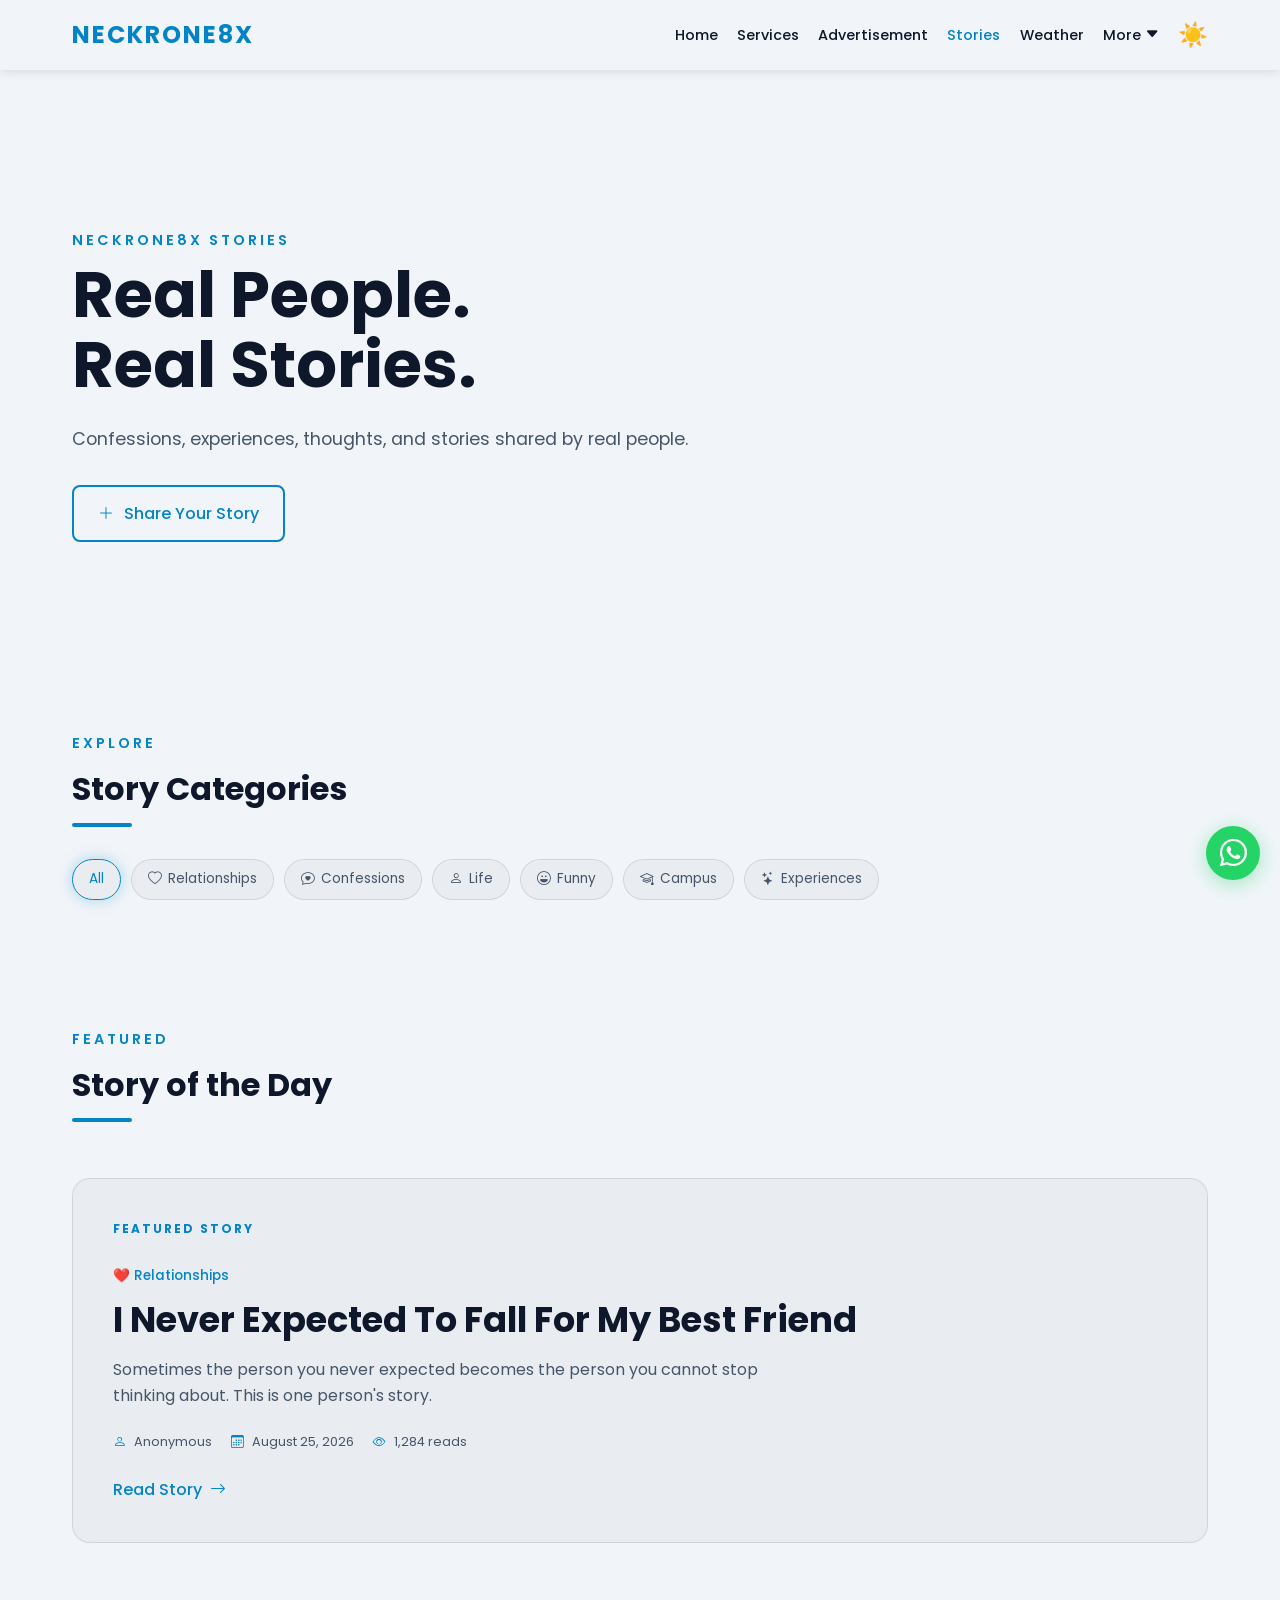
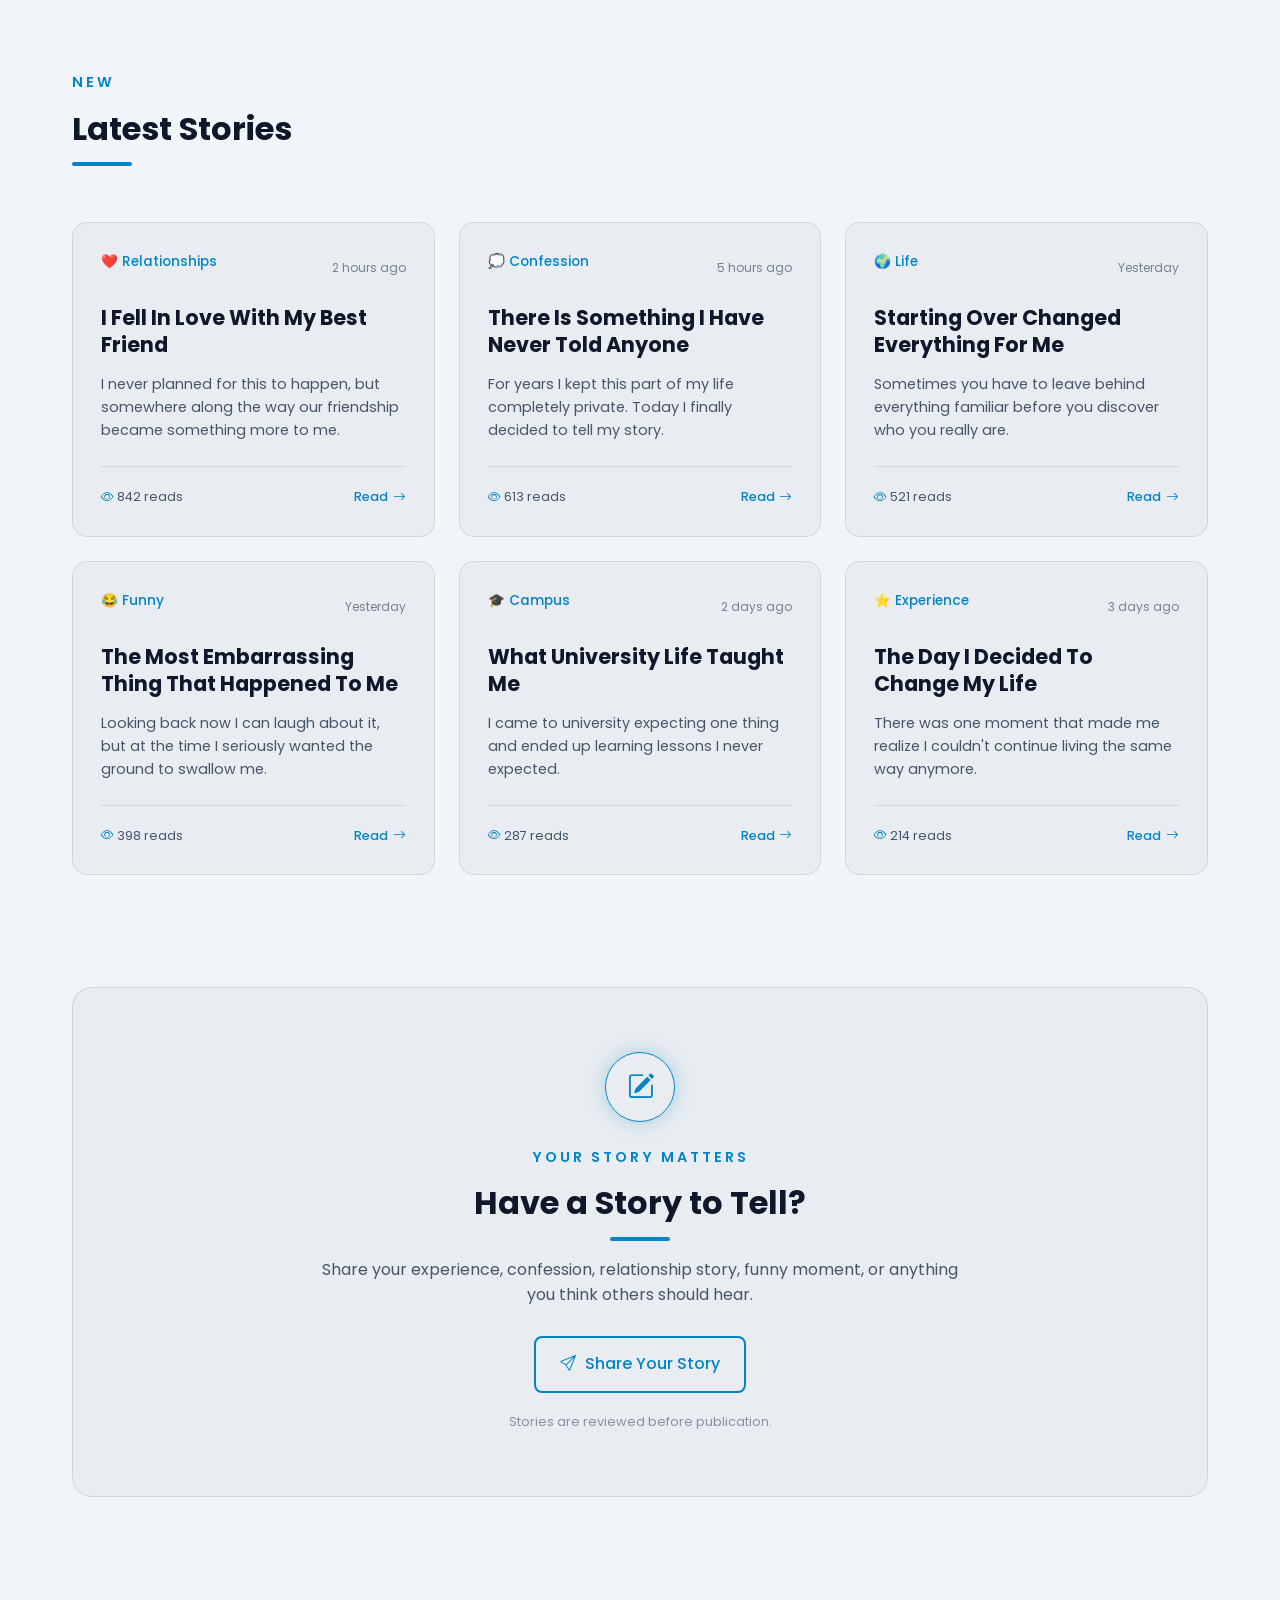
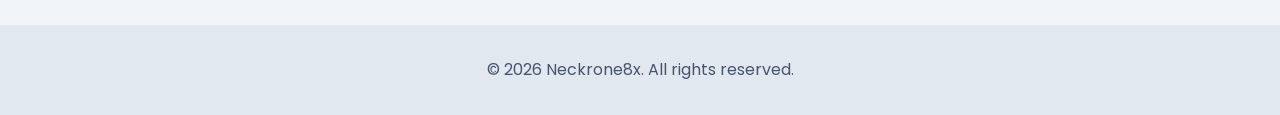
==== stories/index.html @ 858c69bb "Initial commit: portfolio with PWA, SEO, and stories" ====
<!DOCTYPE html>
<html lang="en">

<head>
    <meta charset="UTF-8">
    <meta name="viewport" content="width=device-width, initial-scale=1.0">

    <title>Stories | Neckrone8x</title>

    <meta name="description" content="Real people. Real stories. Confessions, experiences, and thoughts shared by real people.">
    <meta name="author" content="Neckrone8x">
    <meta name="theme-color" content="#0f172a">

    <link rel="canonical" href="https://neckrone8x.co.ke/stories/">

    <meta property="og:title" content="Stories | Neckrone8x">
    <meta property="og:description" content="Real people. Real stories.">
    <meta property="og:image" content="https://neckrone8x.co.ke/bradley.jpg">
    <meta property="og:url" content="https://neckrone8x.co.ke/stories/">
    <meta property="og:type" content="website">

    <meta name="twitter:card" content="summary_large_image">
    <meta name="twitter:title" content="Stories | Neckrone8x">
    <meta name="twitter:description" content="Real people. Real stories.">
    <meta name="twitter:image" content="https://neckrone8x.co.ke/bradley.jpg">

    <link rel="icon" type="image/png" href="/favicon.png">
    <link rel="manifest" href="/manifest.json">

    <link rel="stylesheet" href="https://cdn.jsdelivr.net/npm/bootstrap-icons@1.11.3/font/bootstrap-icons.min.css">

    <link rel="preconnect" href="https://fonts.googleapis.com">
    <link rel="preconnect" href="https://fonts.gstatic.com" crossorigin>
    <link href="https://fonts.googleapis.com/css2?family=Poppins:wght@300;400;500;600;700&display=swap" rel="stylesheet">

    <link rel="stylesheet" href="stories.css">
</head>

<body>
    <div class="scroll-progress" id="scrollProgress"></div>

    <a href="#main" class="skip-link">Skip to content</a>

    <div id="preloader">
        <div class="spinner"></div>
    </div>

    <header>
        <nav>
            <h2>NECKRONE8X</h2>

            <div class="nav-links" id="navLinks">
                <a href="/">Home</a>
                <a href="/#services">Services</a>
                <a href="/advertisement/">Advertisement</a>
                <a href="/stories/" class="active">Stories</a>
                <a href="https://weather.neckrone8x.co.ke/" target="_blank" rel="noopener noreferrer">Weather</a>
                <a href="#more" id="desktopMoreButton">
                    More
                    <i class="bi bi-caret-down-fill more-caret"></i>
                </a>
                <button id="theme-toggle" class="theme-toggle" aria-label="Toggle dark mode" title="Toggle theme">🌙</button>
            </div>
        </nav>
    </header>

    <main id="main">

        <!-- STORIES HERO -->
        <section class="stories-hero">
            <div class="stories-hero-content">
                <p class="small-title">NECKRONE8X STORIES</p>
                <h1>Real People.<br>Real Stories.</h1>
                <p>Confessions, experiences, thoughts, and stories shared by real people.</p>
                <a href="#share" class="primary-button">
                    <i class="bi bi-plus-lg"></i> Share Your Story
                </a>
            </div>
        </section>

        <!-- CATEGORIES -->
        <section class="categories-section reveal">
            <p class="small-title">EXPLORE</p>
            <h2>Story Categories</h2>

            <div class="categories">
                <button class="category active" data-category="all">All</button>
                <button class="category" data-category="relationships">
                    <i class="bi bi-heart"></i> Relationships
                </button>
                <button class="category" data-category="confessions">
                    <i class="bi bi-chat-heart"></i> Confessions
                </button>
                <button class="category" data-category="life">
                    <i class="bi bi-person"></i> Life
                </button>
                <button class="category" data-category="funny">
                    <i class="bi bi-emoji-laughing"></i> Funny
                </button>
                <button class="category" data-category="campus">
                    <i class="bi bi-mortarboard"></i> Campus
                </button>
                <button class="category" data-category="experiences">
                    <i class="bi bi-stars"></i> Experiences
                </button>
            </div>
        </section>

        <!-- FEATURED -->
        <section class="featured-section reveal">
            <div class="section-heading">
                <div>
                    <p class="small-title">FEATURED</p>
                    <h2>Story of the Day</h2>
                </div>
            </div>

            <article class="featured-story">
                <div class="featured-number">FEATURED STORY</div>

                <div class="featured-content">
                    <span class="story-category">❤️ Relationships</span>
                    <h3>I Never Expected To Fall For My Best Friend</h3>
                    <p>Sometimes the person you never expected becomes the person you cannot stop thinking about. This is one person's story.</p>

                    <div class="story-meta">
                        <span><i class="bi bi-person"></i> Anonymous</span>
                        <span><i class="bi bi-calendar3"></i> August 25, 2026</span>
                        <span><i class="bi bi-eye"></i> 1,284 reads</span>
                    </div>

                    <a href="i-fell-in-love/" class="read-story">
                        Read Story <i class="bi bi-arrow-right"></i>
                    </a>
                </div>
            </article>
        </section>

        <!-- LATEST -->
        <section class="latest-section reveal">
            <div class="section-heading">
                <div>
                    <p class="small-title">NEW</p>
                    <h2>Latest Stories</h2>
                </div>
            </div>

            <div class="stories-grid" id="storiesGrid">

                <article class="story-card" data-category="relationships">
                    <div class="story-card-top">
                        <span class="story-category">❤️ Relationships</span>
                        <span class="story-date">2 hours ago</span>
                    </div>
                    <h3>I Fell In Love With My Best Friend</h3>
                    <p>I never planned for this to happen, but somewhere along the way our friendship became something more to me.</p>
                    <div class="story-footer">
                        <span><i class="bi bi-eye"></i> 842 reads</span>
                        <a href="i-fell-in-love/">Read <i class="bi bi-arrow-right"></i></a>
                    </div>
                </article>

                <article class="story-card" data-category="confessions">
                    <div class="story-card-top">
                        <span class="story-category">💭 Confession</span>
                        <span class="story-date">5 hours ago</span>
                    </div>
                    <h3>There Is Something I Have Never Told Anyone</h3>
                    <p>For years I kept this part of my life completely private. Today I finally decided to tell my story.</p>
                    <div class="story-footer">
                        <span><i class="bi bi-eye"></i> 613 reads</span>
                        <a href="#">Read <i class="bi bi-arrow-right"></i></a>
                    </div>
                </article>

                <article class="story-card" data-category="life">
                    <div class="story-card-top">
                        <span class="story-category">🌍 Life</span>
                        <span class="story-date">Yesterday</span>
                    </div>
                    <h3>Starting Over Changed Everything For Me</h3>
                    <p>Sometimes you have to leave behind everything familiar before you discover who you really are.</p>
                    <div class="story-footer">
                        <span><i class="bi bi-eye"></i> 521 reads</span>
                        <a href="#">Read <i class="bi bi-arrow-right"></i></a>
                    </div>
                </article>

                <article class="story-card" data-category="funny">
                    <div class="story-card-top">
                        <span class="story-category">😂 Funny</span>
                        <span class="story-date">Yesterday</span>
                    </div>
                    <h3>The Most Embarrassing Thing That Happened To Me</h3>
                    <p>Looking back now I can laugh about it, but at the time I seriously wanted the ground to swallow me.</p>
                    <div class="story-footer">
                        <span><i class="bi bi-eye"></i> 398 reads</span>
                        <a href="#">Read <i class="bi bi-arrow-right"></i></a>
                    </div>
                </article>

                <article class="story-card" data-category="campus">
                    <div class="story-card-top">
                        <span class="story-category">🎓 Campus</span>
                        <span class="story-date">2 days ago</span>
                    </div>
                    <h3>What University Life Taught Me</h3>
                    <p>I came to university expecting one thing and ended up learning lessons I never expected.</p>
                    <div class="story-footer">
                        <span><i class="bi bi-eye"></i> 287 reads</span>
                        <a href="#">Read <i class="bi bi-arrow-right"></i></a>
                    </div>
                </article>

                <article class="story-card" data-category="experiences">
                    <div class="story-card-top">
                        <span class="story-category">⭐ Experience</span>
                        <span class="story-date">3 days ago</span>
                    </div>
                    <h3>The Day I Decided To Change My Life</h3>
                    <p>There was one moment that made me realize I couldn't continue living the same way anymore.</p>
                    <div class="story-footer">
                        <span><i class="bi bi-eye"></i> 214 reads</span>
                        <a href="#">Read <i class="bi bi-arrow-right"></i></a>
                    </div>
                </article>

            </div>
        </section>

        <!-- SHARE -->
        <section class="share-section reveal" id="share">
            <div class="share-box">
                <div class="share-icon">
                    <i class="bi bi-pencil-square"></i>
                </div>
                <p class="small-title">YOUR STORY MATTERS</p>
                <h2>Have a Story to Tell?</h2>
                <p>Share your experience, confession, relationship story, funny moment, or anything you think others should hear.</p>
                <a href="/#social" class="primary-button">
                    <i class="bi bi-send"></i> Share Your Story
                </a>
                <small>Stories are reviewed before publication.</small>
            </div>
        </section>

    </main>

    <footer>
        <p>© 2026 Neckrone8x. All rights reserved.</p>
    </footer>

    <button id="back-to-top" title="Back to top" aria-label="Back to top">↑</button>

    <a href="https://wa.me/qr/EZY6LUBLXSELB1"
       class="whatsapp-float"
       target="_blank"
       rel="noopener noreferrer"
       aria-label="Chat on WhatsApp">
        <i class="bi bi-whatsapp"></i>
    </a>

    <!-- More Menu -->
    <div class="mobile-more-menu" id="mobileMoreMenu" role="dialog" aria-label="More menu">
        <div class="more-menu-header">
            <h2>More</h2>
            <button class="more-close" id="moreClose" aria-label="Close More menu">&times;</button>
        </div>

        <div class="more-drag-handle"></div>

        <a href="/#about" class="more-menu-item">
            <div class="more-icon about-icon"><i class="bi bi-person"></i></div>
            <div class="more-text"><strong>About</strong><span>Learn more about me</span></div>
            <i class="bi bi-chevron-right more-arrow"></i>
        </a>

        <a href="/#services" class="more-menu-item">
            <div class="more-icon services-icon"><i class="bi bi-briefcase"></i></div>
            <div class="more-text"><strong>Services</strong><span>Work with me</span></div>
            <i class="bi bi-chevron-right more-arrow"></i>
        </a>

        <a href="/#skills" class="more-menu-item">
            <div class="more-icon skills-icon"><i class="bi bi-gear"></i></div>
            <div class="more-text"><strong>Skills</strong><span>My technical skills</span></div>
            <i class="bi bi-chevron-right more-arrow"></i>
        </a>

        <a href="/#projects" class="more-menu-item">
            <div class="more-icon projects-icon"><i class="bi bi-code-slash"></i></div>
            <div class="more-text"><strong>Projects</strong><span>Explore my projects</span></div>
            <i class="bi bi-chevron-right more-arrow"></i>
        </a>

        <a href="https://github.com/neckrone8x" target="_blank" rel="noopener noreferrer" class="more-menu-item">
            <div class="more-icon github-icon"><i class="bi bi-github"></i></div>
            <div class="more-text"><strong>GitHub</strong><span>View my repositories</span></div>
            <i class="bi bi-chevron-right more-arrow"></i>
        </a>

        <a href="/#social" class="more-menu-item">
            <div class="more-icon contact-icon"><i class="bi bi-envelope"></i></div>
            <div class="more-text"><strong>Contact</strong><span>Connect with me</span></div>
            <i class="bi bi-chevron-right more-arrow"></i>
        </a>

        <a href="#" class="more-menu-item mobile-theme-item" id="mobileThemeToggle">
            <div class="more-icon theme-icon"><i class="bi bi-moon-stars"></i></div>
            <div class="more-text"><strong>Theme</strong><span>Switch between light and dark mode</span></div>
            <i class="bi bi-chevron-right more-arrow"></i>
        </a>
    </div>

    <nav class="bottom-nav" aria-label="Mobile navigation">
        <a href="/">
            <i class="bi bi-house"></i>
            <span>Home</span>
        </a>
        <a href="/advertisement/">
            <i class="bi bi-megaphone"></i>
            <span>Ads</span>
        </a>
        <a href="/stories/" class="active">
            <i class="bi bi-book"></i>
            <span>Stories</span>
        </a>
        <a href="https://weather.neckrone8x.co.ke/" target="_blank" rel="noopener noreferrer">
            <i class="bi bi-cloud-sun"></i>
            <span>Weather</span>
        </a>
        <button id="mobileMoreButton" type="button" aria-label="Open more menu">
            <i class="bi bi-three-dots"></i>
            <span>More</span>
        </button>
    </nav>

    <script src="stories.js"></script>
</body>

</html>
---- stories/stories.css ----
/* =========================================================
   GLOBAL STYLES & CSS VARIABLES
   (matches the portfolio root stylesheet)
========================================================= */
:root {
    --bg-primary: #0f172a;
    --bg-secondary: #1e293b;
    --text-primary: #f8fafc;
    --text-secondary: #94a3b8;
    --accent: #38bdf8;
    --accent-hover: #0ea5e9;
    --card-bg: rgba(255, 255, 255, 0.05);
    --card-border: rgba(255, 255, 255, 0.1);
    --shadow: 0 10px 30px rgba(0, 0, 0, 0.2);
    --transition: all 0.3s ease;
    --glow-color: rgba(56, 189, 248, 0.5);
    --glow-hover: rgba(56, 189, 248, 0.8);
}

[data-theme="light"] {
    --bg-primary: #f1f5f9;
    --bg-secondary: #e2e8f0;
    --text-primary: #0f172a;
    --text-secondary: #475569;
    --accent: #0284c7;
    --accent-hover: #0369a1;
    --card-bg: rgba(0, 0, 0, 0.03);
    --card-border: rgba(0, 0, 0, 0.1);
    --shadow: 0 10px 30px rgba(0, 0, 0, 0.1);
    --glow-color: rgba(2, 132, 199, 0.3);
    --glow-hover: rgba(2, 132, 199, 0.6);
}

* {
    margin: 0;
    padding: 0;
    box-sizing: border-box;
}

html {
    scroll-behavior: smooth;
}

body {
    font-family: 'Poppins', sans-serif;
    background-color: var(--bg-primary);
    color: var(--text-primary);
    line-height: 1.6;
    transition: background-color 0.3s, color 0.3s;
    overflow-x: clip;
    -webkit-tap-highlight-color: transparent;
}

a {
    text-decoration: none;
    color: inherit;
}

img {
    max-width: 100%;
    display: block;
}

/* Screen-reader-only utility */
.sr-only {
    position: absolute;
    width: 1px;
    height: 1px;
    padding: 0;
    margin: -1px;
    overflow: hidden;
    clip: rect(0, 0, 0, 0);
    white-space: nowrap;
    border: 0;
}

/* =========================================================
   CUSTOM SCROLLBAR
========================================================= */
::-webkit-scrollbar {
    width: 10px;
}
::-webkit-scrollbar-track {
    background: var(--bg-secondary);
}
::-webkit-scrollbar-thumb {
    background: var(--accent);
    border-radius: 5px;
}
::-webkit-scrollbar-thumb:hover {
    background: var(--accent-hover);
}

/* =========================================================
   SCROLL PROGRESS
========================================================= */
.scroll-progress {
    position: fixed;
    top: 0;
    left: 0;
    height: 3px;
    width: 0;
    background: var(--accent);
    z-index: 2000;
    transition: width 0.1s linear;
}

/* =========================================================
   SKIP LINK
========================================================= */
.skip-link {
    position: absolute;
    top: -100%;
    left: 50%;
    transform: translateX(-50%);
    background: var(--accent);
    color: var(--bg-primary);
    padding: 0.8rem 1.5rem;
    border-radius: 0 0 8px 8px;
    z-index: 10000;
    transition: top 0.3s;
}
.skip-link:focus {
    top: 0;
}

/* =========================================================
   PRELOADER
========================================================= */
#preloader {
    position: fixed;
    top: 0;
    left: 0;
    width: 100%;
    height: 100%;
    background-color: var(--bg-primary);
    display: flex;
    justify-content: center;
    align-items: center;
    z-index: 9999;
    transition: opacity 0.5s ease, visibility 0.5s ease;
}
#preloader.fade-out {
    opacity: 0;
    visibility: hidden;
}
.spinner {
    width: 50px;
    height: 50px;
    border: 5px solid var(--card-border);
    border-top-color: var(--accent);
    border-radius: 50%;
    animation: spin 1s linear infinite;
}
@keyframes spin {
    to { transform: rotate(360deg); }
}

/* =========================================================
   HEADER / NAV
========================================================= */
header {
    position: sticky;
    top: 0;
    background-color: var(--bg-primary);
    box-shadow: 0 2px 10px rgba(0, 0, 0, 0.1);
    z-index: 100;
    transition: background-color 0.3s;
}

nav {
    display: flex;
    justify-content: space-between;
    align-items: center;
    padding: 1rem 2rem;
    max-width: 1200px;
    margin: 0 auto;
    position: relative;
}

nav h2 {
    font-size: 1.5rem;
    font-weight: 700;
    letter-spacing: 2px;
    color: var(--accent);
}

.nav-links {
    display: flex;
    gap: 1.2rem;
    align-items: center;
}

.nav-links a {
    font-size: 0.9rem;
    font-weight: 500;
    transition: color 0.3s;
}

.nav-links a:hover,
.nav-links a.active {
    color: var(--accent);
}

.theme-toggle {
    background: none;
    border: none;
    font-size: 1.5rem;
    cursor: pointer;
    color: var(--text-primary);
    transition: color 0.3s;
}
.theme-toggle:hover {
    color: var(--accent);
}

a:focus-visible,
button:focus-visible,
.theme-toggle:focus-visible {
    outline: 2px solid var(--accent);
    outline-offset: 2px;
}

/* =========================================================
   SECTIONS GENERAL
========================================================= */
section {
    padding: 4rem 2rem;
    max-width: 1200px;
    margin: 0 auto;
    scroll-margin-top: 80px;
}

.small-title {
    font-size: 0.9rem;
    letter-spacing: 3px;
    text-transform: uppercase;
    color: var(--accent);
    margin-bottom: 0.5rem;
    font-weight: 600;
}

section h2 {
    font-size: 2rem;
    margin-bottom: 2rem;
    position: relative;
}

section h2::after {
    content: '';
    display: block;
    width: 60px;
    height: 4px;
    background-color: var(--accent);
    margin-top: 0.5rem;
    border-radius: 2px;
}

.reveal {
    opacity: 0;
    transform: translateY(30px);
    transition: opacity 0.6s ease, transform 0.6s ease;
}
.reveal.visible {
    opacity: 1;
    transform: translateY(0);
}

/* =========================================================
   HERO
========================================================= */
.stories-hero {
    min-height: 70vh;
    display: flex;
    align-items: center;
    padding: 3rem 2rem;
    max-width: 1200px;
    margin: 0 auto;
}

.stories-hero-content {
    max-width: 800px;
}

.stories-hero h1 {
    font-size: 4rem;
    font-weight: 700;
    line-height: 1.1;
    margin: 0.5rem 0 1.5rem;
}

.stories-hero p:not(.small-title) {
    color: var(--text-secondary);
    font-size: 1.1rem;
    max-width: 650px;
    margin-bottom: 2rem;
}

/* =========================================================
   PRIMARY BUTTON
========================================================= */
.primary-button {
    display: inline-flex;
    align-items: center;
    gap: 0.6rem;
    padding: 0.85rem 1.5rem;
    border: 2px solid var(--accent);
    border-radius: 8px;
    color: var(--accent);
    font-weight: 500;
    font-family: inherit;
    font-size: 1rem;
    cursor: pointer;
    transition: var(--transition);
    background: transparent;
}

.primary-button:hover {
    background: var(--accent);
    color: var(--bg-primary);
    box-shadow: 0 0 20px var(--glow-hover);
}

/* =========================================================
   CATEGORIES
========================================================= */
.categories-section {
    padding-top: 2rem;
}

.categories {
    display: flex;
    flex-wrap: wrap;
    gap: 0.6rem;
    margin-top: 1.5rem;
}

.category {
    padding: 0.6rem 1rem;
    border: 1px solid var(--card-border);
    border-radius: 30px;
    background: var(--card-bg);
    color: var(--text-secondary);
    cursor: pointer;
    font-size: 0.85rem;
    font-family: inherit;
    display: inline-flex;
    align-items: center;
    gap: 0.4rem;
    transition: var(--transition);
}

.category:hover,
.category.active {
    color: var(--accent);
    border-color: var(--accent);
    box-shadow: 0 0 15px var(--glow-color);
}

/* =========================================================
   SECTION HEADING
========================================================= */
.section-heading {
    display: flex;
    justify-content: space-between;
    align-items: end;
    margin-bottom: 1.5rem;
}

/* =========================================================
   FEATURED STORY
========================================================= */
.featured-story {
    position: relative;
    overflow: hidden;
    padding: 2.5rem;
    background: var(--card-bg);
    border: 1px solid var(--card-border);
    border-radius: 18px;
    transition: var(--transition);
}

.featured-story:hover {
    border-color: var(--accent);
    box-shadow: 0 0 25px var(--glow-hover);
    transform: translateY(-3px);
}

.featured-number {
    color: var(--accent);
    font-size: 0.75rem;
    font-weight: 700;
    letter-spacing: 2px;
    margin-bottom: 1.5rem;
}

.featured-content {
    max-width: 800px;
}

.story-category {
    display: inline-block;
    color: var(--accent);
    font-size: 0.85rem;
    margin-bottom: 0.75rem;
    font-weight: 500;
}

.featured-content h3 {
    font-size: 2.2rem;
    line-height: 1.2;
    margin-bottom: 1rem;
}

.featured-content p {
    color: var(--text-secondary);
    max-width: 700px;
    margin-bottom: 1.5rem;
}

/* =========================================================
   STORY META
========================================================= */
.story-meta {
    display: flex;
    flex-wrap: wrap;
    gap: 1.2rem;
    color: var(--text-secondary);
    font-size: 0.8rem;
    margin-bottom: 1.5rem;
}

.story-meta i {
    color: var(--accent);
    margin-right: 0.3rem;
}

/* =========================================================
   READ STORY LINK
========================================================= */
.read-story {
    display: inline-flex;
    align-items: center;
    gap: 0.5rem;
    color: var(--accent);
    font-weight: 500;
    transition: var(--transition);
}

.read-story:hover {
    color: var(--accent-hover);
    text-decoration: underline;
}

/* =========================================================
   STORIES GRID / CARDS
========================================================= */
.stories-grid {
    display: grid;
    grid-template-columns: repeat(auto-fit, minmax(280px, 1fr));
    gap: 1.5rem;
}

.story-card {
    position: relative;
    display: flex;
    flex-direction: column;
    min-height: 280px;
    padding: 1.75rem;
    background: var(--card-bg);
    border: 1px solid var(--card-border);
    border-radius: 15px;
    transition: var(--transition);
}

.story-card:hover {
    transform: translateY(-5px);
    border-color: var(--accent);
    box-shadow: 0 0 25px var(--glow-hover);
}

.story-card-top {
    display: flex;
    justify-content: space-between;
    align-items: center;
    gap: 0.6rem;
    margin-bottom: 1.25rem;
}

.story-date {
    color: var(--text-secondary);
    font-size: 0.75rem;
    opacity: 0.7;
}

.story-card h3 {
    font-size: 1.3rem;
    line-height: 1.3;
    margin-bottom: 0.9rem;
}

.story-card p {
    color: var(--text-secondary);
    font-size: 0.9rem;
    margin-bottom: 1.5rem;
}

.story-footer {
    display: flex;
    justify-content: space-between;
    align-items: center;
    margin-top: auto;
    padding-top: 1.25rem;
    border-top: 1px solid var(--card-border);
    color: var(--text-secondary);
    font-size: 0.8rem;
}

.story-footer i {
    color: var(--accent);
}

.story-footer a {
    color: var(--accent);
    font-weight: 500;
    display: flex;
    align-items: center;
    gap: 0.3rem;
    transition: var(--transition);
}

.story-footer a:hover {
    text-decoration: underline;
}

/* =========================================================
   SHARE SECTION
========================================================= */
.share-section {
    padding-top: 3rem;
    padding-bottom: 6rem;
}

.share-box {
    text-align: center;
    padding: 4rem 2rem;
    background: var(--card-bg);
    border: 1px solid var(--card-border);
    border-radius: 20px;
    transition: var(--transition);
}

.share-box:hover {
    border-color: var(--accent);
    box-shadow: 0 0 25px var(--glow-hover);
}

.share-icon {
    width: 70px;
    height: 70px;
    display: flex;
    justify-content: center;
    align-items: center;
    margin: 0 auto 1.5rem;
    border: 1px solid var(--accent);
    border-radius: 50%;
    color: var(--accent);
    font-size: 1.7rem;
    box-shadow: 0 0 20px var(--glow-color);
}

.share-box h2 {
    margin-bottom: 1rem;
    display: inline-block;
}

.share-box h2::after {
    margin: 0.5rem auto 0;
}

.share-box > p:not(.small-title) {
    max-width: 650px;
    margin: 0 auto 1.75rem;
    color: var(--text-secondary);
}

.share-box small {
    display: block;
    margin-top: 1.2rem;
    color: var(--text-secondary);
    opacity: 0.6;
    font-size: 0.8rem;
}

/* =========================================================
   FOOTER
========================================================= */
footer {
    text-align: center;
    padding: 2rem;
    background-color: var(--bg-secondary);
    color: var(--text-secondary);
    margin-top: 2rem;
}

/* =========================================================
   BACK TO TOP
========================================================= */
#back-to-top {
    position: fixed;
    bottom: 20px;
    right: 20px;
    background-color: var(--accent);
    color: var(--bg-primary);
    border: none;
    border-radius: 50%;
    width: 50px;
    height: 50px;
    font-size: 1.5rem;
    cursor: pointer;
    opacity: 0;
    visibility: hidden;
    pointer-events: none;
    transform: translateY(10px);
    align-items: center;
    justify-content: center;
    box-shadow: var(--shadow);
    transition:
        opacity 0.3s ease,
        transform 0.3s ease,
        visibility 0.3s ease,
        background-color 0.3s ease;
    z-index: 1100;
}
#back-to-top.show {
    opacity: 1;
    visibility: visible;
    pointer-events: auto;
    transform: translateY(0);
}
#back-to-top:hover {
    background-color: var(--accent-hover);
    box-shadow: 0 0 20px var(--glow-hover);
}

/* =========================================================
   WHATSAPP FLOAT
========================================================= */
.whatsapp-float {
    position: fixed;
    bottom: 20px;
    right: 20px;
    width: 54px;
    height: 54px;
    border-radius: 50%;
    background: #25D366;
    color: #fff;
    display: flex;
    align-items: center;
    justify-content: center;
    font-size: 1.7rem;
    box-shadow: 0 4px 20px rgba(37, 211, 102, 0.4);
    z-index: 1150;
    transition: transform 0.2s ease, box-shadow 0.2s ease;
}
.whatsapp-float:hover {
    transform: scale(1.08);
    box-shadow: 0 6px 28px rgba(37, 211, 102, 0.6);
}

/* =========================================================
   MOBILE BOTTOM NAV
========================================================= */
.bottom-nav {
    display: none;
    position: fixed;
    bottom: 14px;
    left: 50%;
    transform: translateX(-50%);
    width: calc(100% - 28px);
    max-width: 520px;
    background: var(--bg-secondary);
    border: 1px solid var(--card-border);
    border-radius: 24px;
    padding: 8px 6px;
    z-index: 1000;
    justify-content: space-around;
    align-items: center;
    box-shadow:
        0 10px 30px rgba(0, 0, 0, 0.18),
        0 2px 8px rgba(0, 0, 0, 0.08);
    backdrop-filter: blur(14px);
    -webkit-backdrop-filter: blur(14px);
}

.bottom-nav a,
.bottom-nav button {
    display: flex;
    flex-direction: column;
    align-items: center;
    justify-content: center;
    gap: 2px;
    flex: 1;
    min-height: 44px;
    color: var(--text-secondary);
    font-size: 0.64rem;
    font-weight: 500;
    text-decoration: none;
    background: none;
    border: none;
    outline: none;
    font-family: inherit;
    cursor: pointer;
    transition: color 0.25s ease, transform 0.25s ease;
}

.bottom-nav a i,
.bottom-nav button i {
    font-size: 1.25rem;
    line-height: 1;
    transition: transform 0.25s ease, color 0.25s ease;
}

.bottom-nav a:hover,
.bottom-nav button:hover {
    color: var(--accent);
    transform: translateY(-2px);
}

.bottom-nav a.active,
.bottom-nav button.active {
    color: var(--accent);
    font-weight: 600;
}

/* =========================================================
   MORE MENU
========================================================= */
.mobile-more-menu {
    display: none;
    position: fixed;
    z-index: 2000;
    background: var(--bg-secondary);
    border: 1px solid var(--card-border);
    box-shadow: 0 20px 60px rgba(0, 0, 0, 0.45);
    overflow: hidden;
    opacity: 0;
    pointer-events: none;
    transition: opacity 0.25s ease, transform 0.25s ease;
    scrollbar-width: thin;
    scrollbar-color: rgba(56, 189, 248, 0.45) transparent;
}

.mobile-more-menu.open {
    display: block;
    opacity: 1;
    pointer-events: auto;
}

.mobile-more-menu::-webkit-scrollbar { width: 5px; }
.mobile-more-menu::-webkit-scrollbar-track { background: transparent; margin: 10px 0; }
.mobile-more-menu::-webkit-scrollbar-thumb {
    background: rgba(56, 189, 248, 0.45);
    border-radius: 10px;
}
.mobile-more-menu::-webkit-scrollbar-thumb:hover {
    background: rgba(56, 189, 248, 0.7);
}

/* DESKTOP */
@media (min-width: 769px) {
    .mobile-more-menu {
        top: 72px;
        right: 70px;
        width: 300px;
        border-radius: 16px;
        padding: 14px;
        transform: translateY(-8px);
    }

    .mobile-more-menu.open { transform: translateY(0); }

    .more-menu-header {
        display: flex;
        align-items: center;
        justify-content: space-between;
        margin-bottom: 4px;
    }

    .more-menu-header h2 {
        margin: 0;
        color: var(--text-primary);
        font-size: 1.45rem;
        font-weight: 700;
    }

    .more-close {
        width: 34px;
        height: 34px;
        display: flex;
        align-items: center;
        justify-content: center;
        border: none;
        background: transparent;
        color: var(--text-primary);
        font-size: 1.7rem;
        cursor: pointer;
        border-radius: 50%;
    }
    .more-close:hover {
        background: var(--card-border);
        color: var(--accent);
    }

    .more-drag-handle {
        width: 45px;
        height: 5px;
        margin: 4px auto 8px;
        background: var(--text-secondary);
        border-radius: 10px;
        opacity: 0.6;
    }

    .more-menu-item {
        display: flex;
        align-items: center;
        gap: 11px;
        padding: 9px 5px;
        color: var(--text-primary);
        text-decoration: none;
        border-bottom: 1px solid var(--card-border);
        transition: background 0.2s ease, transform 0.2s ease;
    }
    .more-menu-item:last-child { border-bottom: none; }
    .more-menu-item:hover {
        background: rgba(255, 255, 255, 0.04);
        transform: translateX(3px);
    }

    .more-menu-item .more-icon {
        width: 44px;
        height: 44px;
        min-width: 44px;
        display: flex;
        align-items: center;
        justify-content: center;
        border-radius: 50%;
        font-size: 1.2rem;
        border: 1px solid var(--card-border);
    }

    .about-icon { color: #38bdf8; background: rgba(56, 189, 248, 0.12); }
    .skills-icon { color: #34d399; background: rgba(52, 211, 153, 0.12); }
    .projects-icon { color: #a78bfa; background: rgba(167, 139, 250, 0.12); }
    .github-icon { color: #f1f5f9; background: rgba(148, 163, 184, 0.15); }
    .contact-icon { color: #f472b6; background: rgba(244, 114, 182, 0.12); }
    .services-icon { color: #fbbf24; background: rgba(251, 191, 36, 0.12); }
    .theme-icon { color: #a78bfa; background: rgba(167, 139, 250, 0.12); }

    .more-text {
        display: flex;
        flex-direction: column;
        gap: 2px;
        flex: 1;
    }
    .more-text strong {
        color: var(--text-primary);
        font-size: 0.95rem;
    }
    .more-text span {
        color: var(--text-secondary);
        font-size: 0.75rem;
    }

    .more-arrow {
        color: var(--text-secondary);
        font-size: 1rem;
        transition: transform 0.2s ease, color 0.2s ease;
    }
    .more-menu-item:hover .more-arrow {
        color: var(--accent);
        transform: translateX(3px);
    }
}

/* MOBILE */
@media (max-width: 768px) {
    header { display: none; }

    .mobile-more-menu {
        left: 12px;
        right: 12px;
        bottom: 76px;
        width: auto;
        max-height: calc(100vh - 150px);
        border-radius: 20px;
        padding: 10px 10px;
        overflow-y: auto;
        transform: translateY(20px);
    }
    .mobile-more-menu.open { transform: translateY(0); }

    .more-menu-header {
        display: flex;
        align-items: center;
        justify-content: space-between;
        padding: 0 5px;
    }
    .more-menu-header h2 {
        margin: 0;
        color: var(--text-primary);
        font-size: 1.35rem;
        font-weight: 700;
    }

    .more-close {
        width: 34px;
        height: 34px;
        display: flex;
        align-items: center;
        justify-content: center;
        border: none;
        background: transparent;
        color: var(--text-primary);
        font-size: 1.6rem;
        cursor: pointer;
        border-radius: 50%;
    }

    .more-drag-handle {
        width: 42px;
        height: 5px;
        margin: 3px auto 6px;
        background: var(--text-secondary);
        border-radius: 10px;
        opacity: 0.55;
    }

    .more-menu-item {
        display: flex;
        align-items: center;
        gap: 10px;
        padding: 7px 5px;
        color: var(--text-primary);
        text-decoration: none;
        border-bottom: 1px solid var(--card-border);
    }
    .more-menu-item:last-child { border-bottom: none; }

    .more-menu-item .more-icon {
        width: 42px;
        height: 42px;
        min-width: 42px;
        display: flex;
        align-items: center;
        justify-content: center;
        border-radius: 50%;
        font-size: 1.15rem;
        border: 1px solid var(--card-border);
    }

    .about-icon { color: #38bdf8; background: rgba(56, 189, 248, 0.12); }
    .skills-icon { color: #34d399; background: rgba(52, 211, 153, 0.12); }
    .projects-icon { color: #a78bfa; background: rgba(167, 139, 250, 0.12); }
    .github-icon { color: #f1f5f9; background: rgba(148, 163, 184, 0.15); }
    .contact-icon { color: #f472b6; background: rgba(244, 114, 182, 0.12); }
    .services-icon { color: #fbbf24; background: rgba(251, 191, 36, 0.12); }
    .theme-icon { color: #a78bfa; background: rgba(167, 139, 250, 0.12); }

    .more-text {
        display: flex;
        flex-direction: column;
        gap: 1px;
        flex: 1;
    }
    .more-text strong {
        color: var(--text-primary);
        font-size: 0.9rem;
        font-weight: 700;
    }
    .more-text span {
        color: var(--text-secondary);
        font-size: 0.7rem;
    }
    .more-arrow {
        color: var(--text-secondary);
        font-size: 0.95rem;
    }

    .bottom-nav { display: flex; }

    .whatsapp-float {
        bottom: 88px;
        right: 16px;
        width: 48px;
        height: 48px;
        font-size: 1.5rem;
    }

    #back-to-top {
        right: auto;
        left: 16px;
        bottom: 88px;
    }
}

.mobile-theme-item { display: none; }
@media (max-width: 768px) {
    .mobile-theme-item { display: flex; }
}

/* =========================================================
   RESPONSIVE
========================================================= */
@media (max-width: 900px) {
    .stories-grid { grid-template-columns: repeat(2, 1fr); }
    .nav-links { gap: 0.9rem; }
}

@media (max-width: 768px) {
    section {
        padding: 3rem 1rem;
        scroll-margin-top: 100px;
    }

    .stories-hero {
        min-height: 60vh;
        padding: 2rem 1rem;
        text-align: center;
        justify-content: center;
    }

    .stories-hero h1 { font-size: 3rem; }
    .stories-hero p:not(.small-title) { font-size: 1rem; }

    .stories-grid { grid-template-columns: 1fr; }

    .featured-story { padding: 1.75rem; }
    .featured-content h3 { font-size: 1.7rem; }

    .story-meta {
        flex-direction: column;
        gap: 0.5rem;
    }

    .categories { justify-content: center; }
    .section-heading { align-items: start; }
}

@media (max-width: 480px) {
    .stories-hero h1 { font-size: 2.4rem; }
    .featured-content h3 { font-size: 1.5rem; }
    .featured-story { padding: 1.5rem; }
    .category { font-size: 0.75rem; padding: 0.5rem 0.8rem; }
    .share-box { padding: 2.5rem 1.25rem; }
}
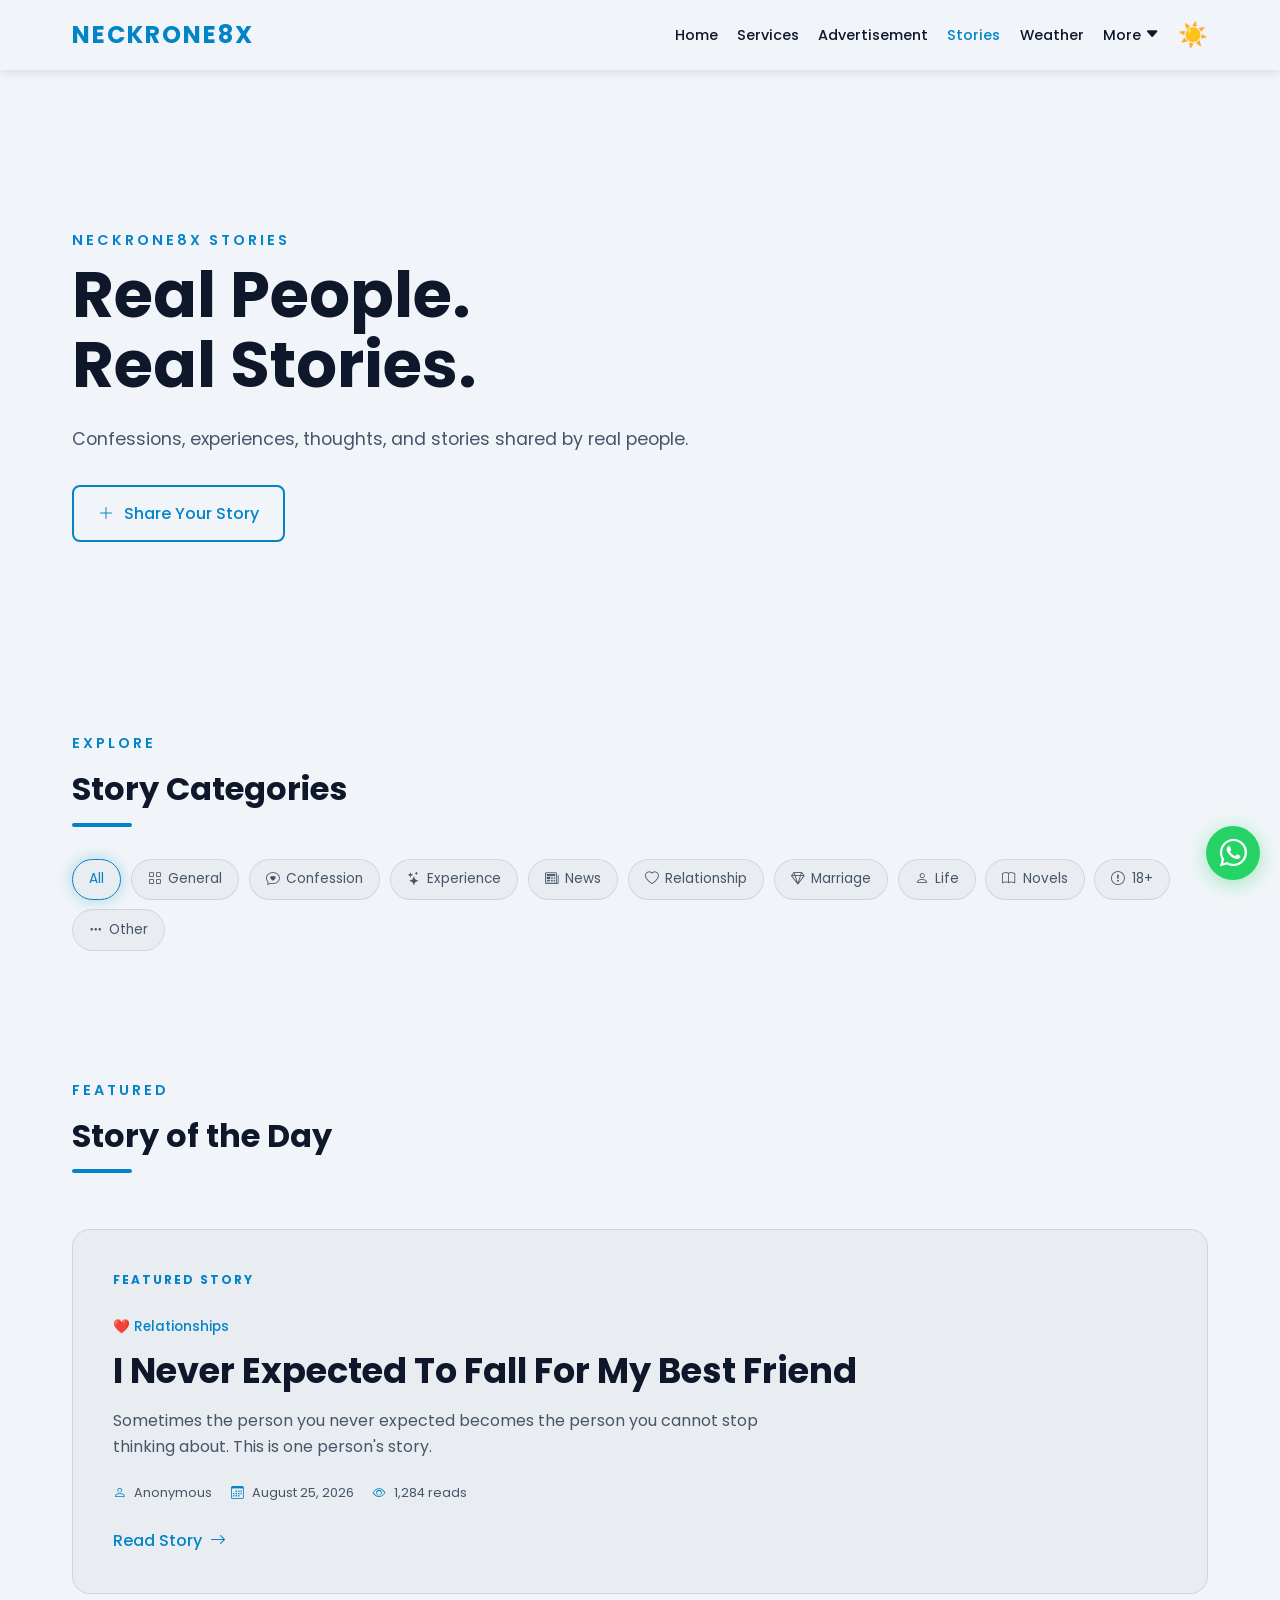
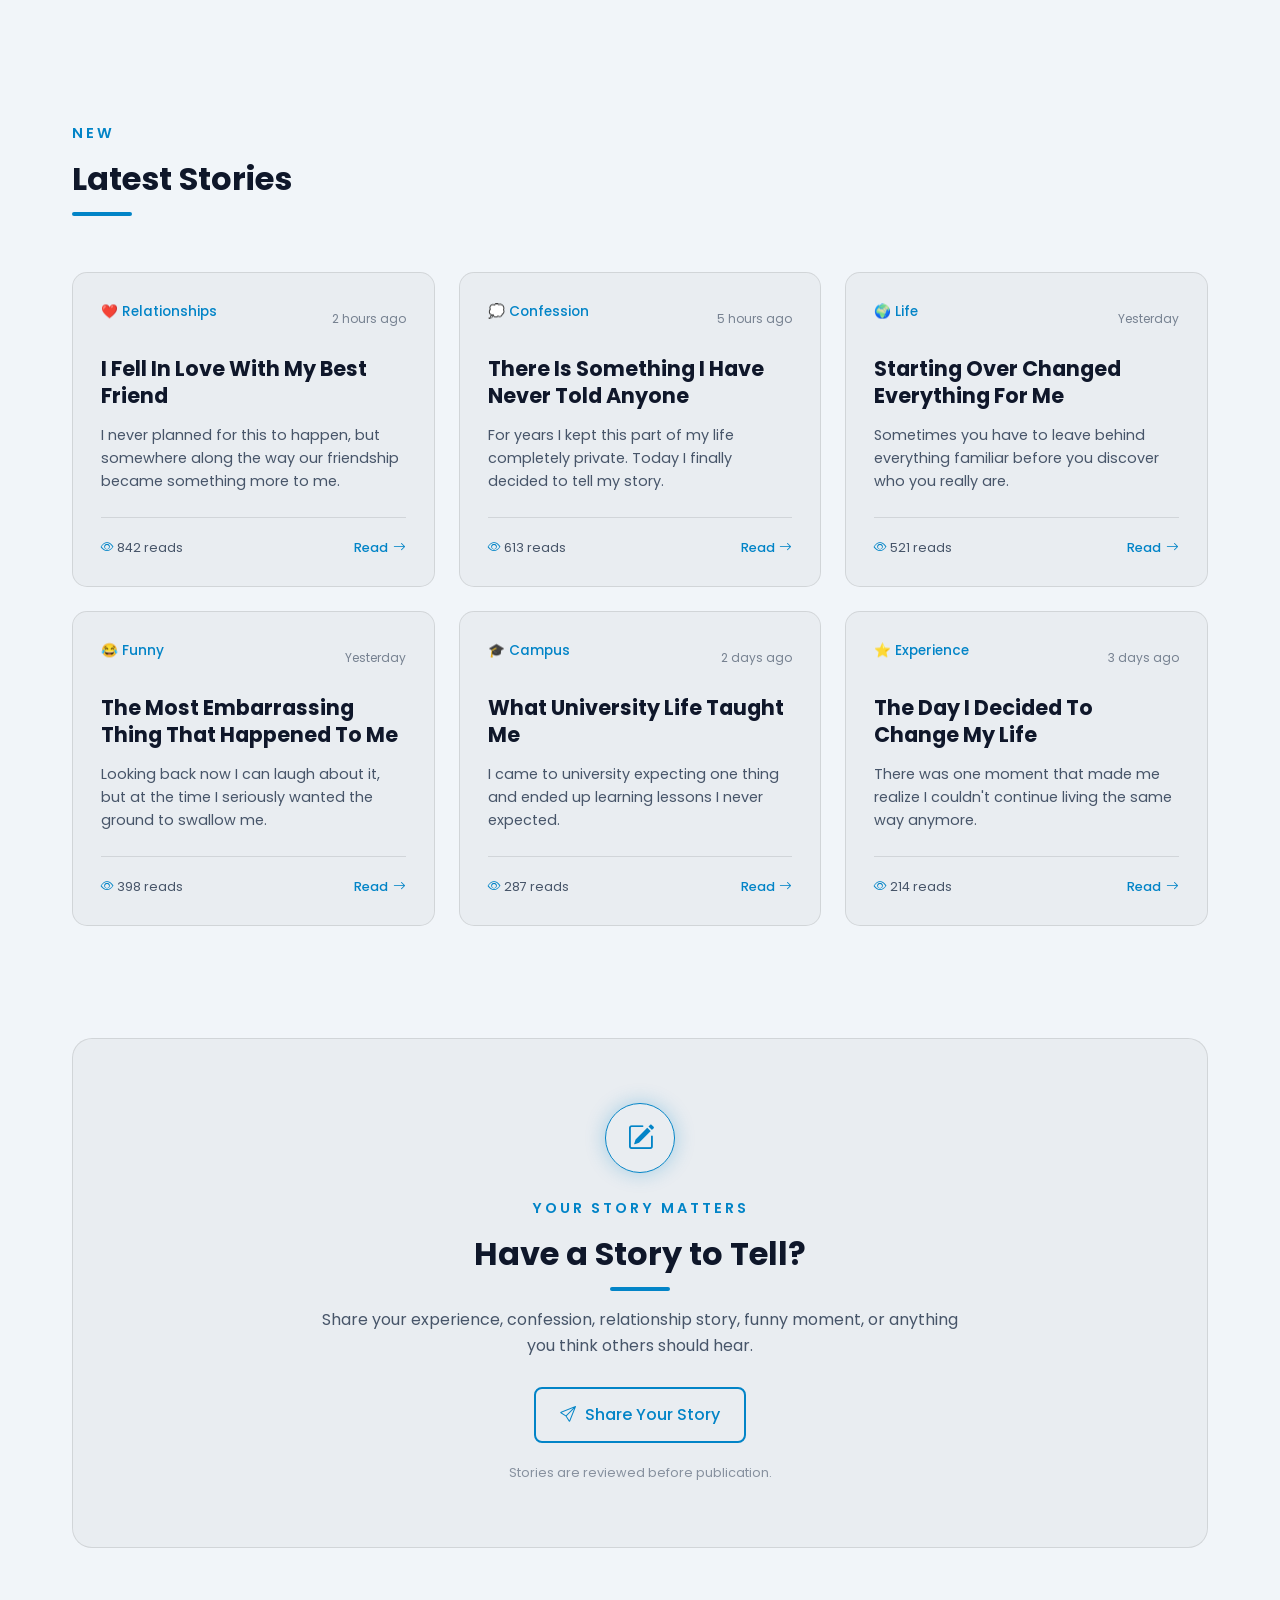
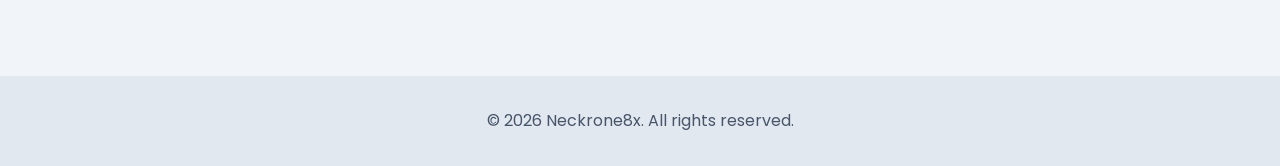
==== commit 79839da7: "Point Stories links to live subdomain" ====
--- a/stories/index.html
+++ b/stories/index.html
@@ -84,26 +84,18 @@
             <h2>Story Categories</h2>
 
             <div class="categories">
-                <button class="category active" data-category="all">All</button>
-                <button class="category" data-category="relationships">
-                    <i class="bi bi-heart"></i> Relationships
-                </button>
-                <button class="category" data-category="confessions">
-                    <i class="bi bi-chat-heart"></i> Confessions
-                </button>
-                <button class="category" data-category="life">
-                    <i class="bi bi-person"></i> Life
-                </button>
-                <button class="category" data-category="funny">
-                    <i class="bi bi-emoji-laughing"></i> Funny
-                </button>
-                <button class="category" data-category="campus">
-                    <i class="bi bi-mortarboard"></i> Campus
-                </button>
-                <button class="category" data-category="experiences">
-                    <i class="bi bi-stars"></i> Experiences
-                </button>
-            </div>
+    <button class="category active" data-category="all">All</button>
+    <button class="category" data-category="general"><i class="bi bi-grid"></i> General</button>
+    <button class="category" data-category="confession"><i class="bi bi-chat-heart"></i> Confession</button>
+    <button class="category" data-category="experience"><i class="bi bi-stars"></i> Experience</button>
+    <button class="category" data-category="news"><i class="bi bi-newspaper"></i> News</button>
+    <button class="category" data-category="relationship"><i class="bi bi-heart"></i> Relationship</button>
+    <button class="category" data-category="marriage"><i class="bi bi-gem"></i> Marriage</button>
+    <button class="category" data-category="life"><i class="bi bi-person"></i> Life</button>
+    <button class="category" data-category="novels"><i class="bi bi-book"></i> Novels</button>
+    <button class="category" data-category="18plus"><i class="bi bi-exclamation-circle"></i> 18+</button>
+    <button class="category" data-category="other"><i class="bi bi-three-dots"></i> Other</button>
+</div>
         </section>
 
         <!-- FEATURED -->
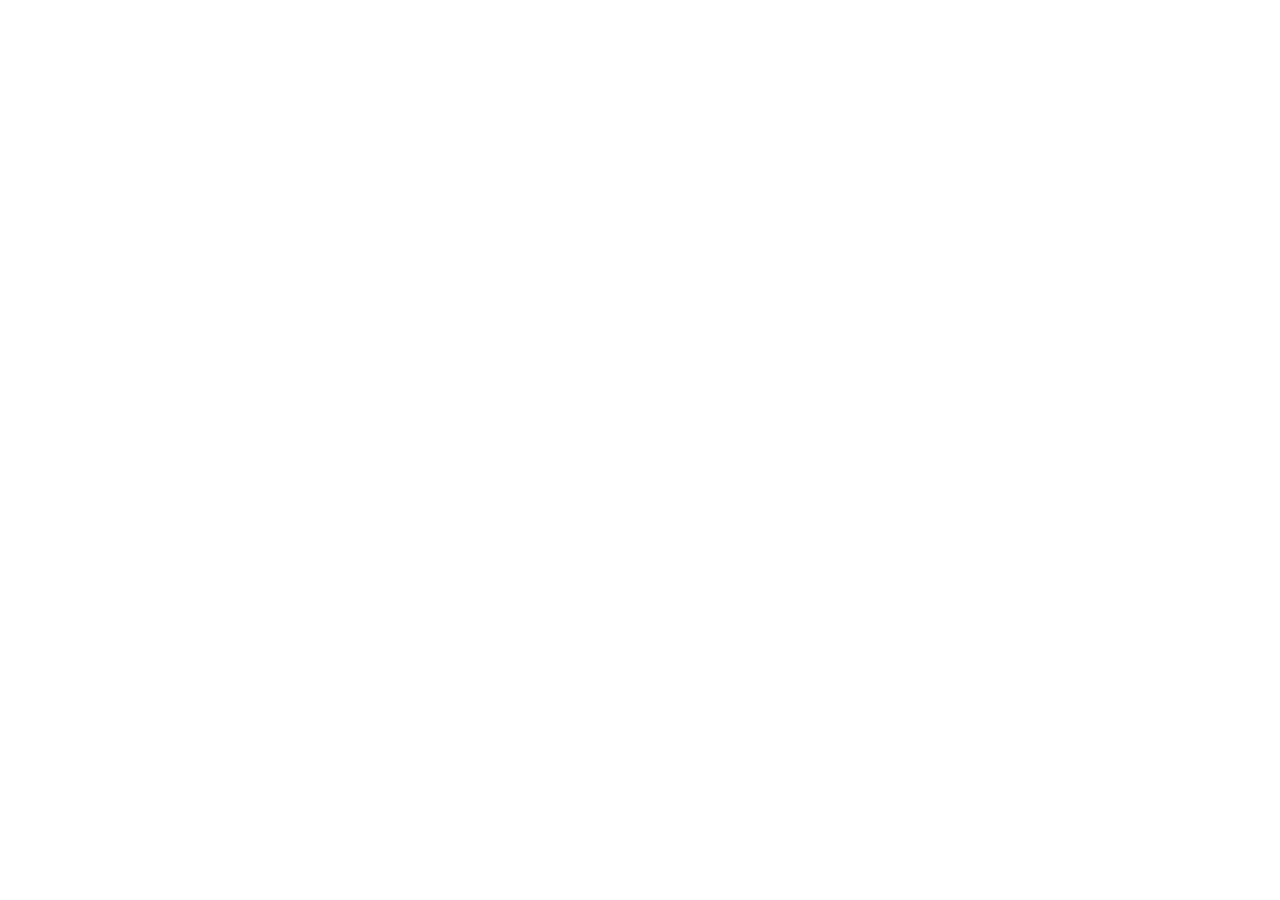
==== commit d306e998: "Retire old stories mock-up: redirect to stories.neckrone8x.co.ke Co-Authored-By: Claude Opus 5.5 <no" ====
--- a/stories/index.html
+++ b/stories/index.html
@@ -1,333 +1,22 @@
 <!DOCTYPE html>
 <html lang="en">
-
 <head>
     <meta charset="UTF-8">
     <meta name="viewport" content="width=device-width, initial-scale=1.0">
-
-    <title>Stories | Neckrone8x</title>
-
-    <meta name="description" content="Real people. Real stories. Confessions, experiences, and thoughts shared by real people.">
-    <meta name="author" content="Neckrone8x">
-    <meta name="theme-color" content="#0f172a">
-
-    <link rel="canonical" href="https://neckrone8x.co.ke/stories/">
-
-    <meta property="og:title" content="Stories | Neckrone8x">
-    <meta property="og:description" content="Real people. Real stories.">
-    <meta property="og:image" content="https://neckrone8x.co.ke/bradley.jpg">
-    <meta property="og:url" content="https://neckrone8x.co.ke/stories/">
-    <meta property="og:type" content="website">
-
-    <meta name="twitter:card" content="summary_large_image">
-    <meta name="twitter:title" content="Stories | Neckrone8x">
-    <meta name="twitter:description" content="Real people. Real stories.">
-    <meta name="twitter:image" content="https://neckrone8x.co.ke/bradley.jpg">
-
-    <link rel="icon" type="image/png" href="/favicon.png">
-    <link rel="manifest" href="/manifest.json">
-
-    <link rel="stylesheet" href="https://cdn.jsdelivr.net/npm/bootstrap-icons@1.11.3/font/bootstrap-icons.min.css">
-
-    <link rel="preconnect" href="https://fonts.googleapis.com">
-    <link rel="preconnect" href="https://fonts.gstatic.com" crossorigin>
-    <link href="https://fonts.googleapis.com/css2?family=Poppins:wght@300;400;500;600;700&display=swap" rel="stylesheet">
-
-    <link rel="stylesheet" href="stories.css">
+    <title>This page has moved | Neckrone8x Stories</title>
+    <meta name="robots" content="noindex, follow">
+    <link rel="canonical" href="https://stories.neckrone8x.co.ke/">
+    <meta http-equiv="refresh" content="0; url=https://stories.neckrone8x.co.ke/">
+    <script>window.location.replace("https://stories.neckrone8x.co.ke/");</script>
+    <style>
+        body { margin: 0; min-height: 100vh; display: flex; align-items: center; justify-content: center; padding: 16px; box-sizing: border-box; font-family: system-ui, sans-serif; background: #0f172a; color: #e2e8f0; text-align: center; }
+        a { color: #38bdf8; }
+    </style>
 </head>
-
 <body>
-    <div class="scroll-progress" id="scrollProgress"></div>
-
-    <a href="#main" class="skip-link">Skip to content</a>
-
-    <div id="preloader">
-        <div class="spinner"></div>
-    </div>
-
-    <header>
-        <nav>
-            <h2>NECKRONE8X</h2>
-
-            <div class="nav-links" id="navLinks">
-                <a href="/">Home</a>
-                <a href="/#services">Services</a>
-                <a href="/advertisement/">Advertisement</a>
-                <a href="/stories/" class="active">Stories</a>
-                <a href="https://weather.neckrone8x.co.ke/" target="_blank" rel="noopener noreferrer">Weather</a>
-                <a href="#more" id="desktopMoreButton">
-                    More
-                    <i class="bi bi-caret-down-fill more-caret"></i>
-                </a>
-                <button id="theme-toggle" class="theme-toggle" aria-label="Toggle dark mode" title="Toggle theme">🌙</button>
-            </div>
-        </nav>
-    </header>
-
-    <main id="main">
-
-        <!-- STORIES HERO -->
-        <section class="stories-hero">
-            <div class="stories-hero-content">
-                <p class="small-title">NECKRONE8X STORIES</p>
-                <h1>Real People.<br>Real Stories.</h1>
-                <p>Confessions, experiences, thoughts, and stories shared by real people.</p>
-                <a href="#share" class="primary-button">
-                    <i class="bi bi-plus-lg"></i> Share Your Story
-                </a>
-            </div>
-        </section>
-
-        <!-- CATEGORIES -->
-        <section class="categories-section reveal">
-            <p class="small-title">EXPLORE</p>
-            <h2>Story Categories</h2>
-
-            <div class="categories">
-    <button class="category active" data-category="all">All</button>
-    <button class="category" data-category="general"><i class="bi bi-grid"></i> General</button>
-    <button class="category" data-category="confession"><i class="bi bi-chat-heart"></i> Confession</button>
-    <button class="category" data-category="experience"><i class="bi bi-stars"></i> Experience</button>
-    <button class="category" data-category="news"><i class="bi bi-newspaper"></i> News</button>
-    <button class="category" data-category="relationship"><i class="bi bi-heart"></i> Relationship</button>
-    <button class="category" data-category="marriage"><i class="bi bi-gem"></i> Marriage</button>
-    <button class="category" data-category="life"><i class="bi bi-person"></i> Life</button>
-    <button class="category" data-category="novels"><i class="bi bi-book"></i> Novels</button>
-    <button class="category" data-category="18plus"><i class="bi bi-exclamation-circle"></i> 18+</button>
-    <button class="category" data-category="other"><i class="bi bi-three-dots"></i> Other</button>
-</div>
-        </section>
-
-        <!-- FEATURED -->
-        <section class="featured-section reveal">
-            <div class="section-heading">
-                <div>
-                    <p class="small-title">FEATURED</p>
-                    <h2>Story of the Day</h2>
-                </div>
-            </div>
-
-            <article class="featured-story">
-                <div class="featured-number">FEATURED STORY</div>
-
-                <div class="featured-content">
-                    <span class="story-category">❤️ Relationships</span>
-                    <h3>I Never Expected To Fall For My Best Friend</h3>
-                    <p>Sometimes the person you never expected becomes the person you cannot stop thinking about. This is one person's story.</p>
-
-                    <div class="story-meta">
-                        <span><i class="bi bi-person"></i> Anonymous</span>
-                        <span><i class="bi bi-calendar3"></i> August 25, 2026</span>
-                        <span><i class="bi bi-eye"></i> 1,284 reads</span>
-                    </div>
-
-                    <a href="i-fell-in-love/" class="read-story">
-                        Read Story <i class="bi bi-arrow-right"></i>
-                    </a>
-                </div>
-            </article>
-        </section>
-
-        <!-- LATEST -->
-        <section class="latest-section reveal">
-            <div class="section-heading">
-                <div>
-                    <p class="small-title">NEW</p>
-                    <h2>Latest Stories</h2>
-                </div>
-            </div>
-
-            <div class="stories-grid" id="storiesGrid">
-
-                <article class="story-card" data-category="relationships">
-                    <div class="story-card-top">
-                        <span class="story-category">❤️ Relationships</span>
-                        <span class="story-date">2 hours ago</span>
-                    </div>
-                    <h3>I Fell In Love With My Best Friend</h3>
-                    <p>I never planned for this to happen, but somewhere along the way our friendship became something more to me.</p>
-                    <div class="story-footer">
-                        <span><i class="bi bi-eye"></i> 842 reads</span>
-                        <a href="i-fell-in-love/">Read <i class="bi bi-arrow-right"></i></a>
-                    </div>
-                </article>
-
-                <article class="story-card" data-category="confessions">
-                    <div class="story-card-top">
-                        <span class="story-category">💭 Confession</span>
-                        <span class="story-date">5 hours ago</span>
-                    </div>
-                    <h3>There Is Something I Have Never Told Anyone</h3>
-                    <p>For years I kept this part of my life completely private. Today I finally decided to tell my story.</p>
-                    <div class="story-footer">
-                        <span><i class="bi bi-eye"></i> 613 reads</span>
-                        <a href="#">Read <i class="bi bi-arrow-right"></i></a>
-                    </div>
-                </article>
-
-                <article class="story-card" data-category="life">
-                    <div class="story-card-top">
-                        <span class="story-category">🌍 Life</span>
-                        <span class="story-date">Yesterday</span>
-                    </div>
-                    <h3>Starting Over Changed Everything For Me</h3>
-                    <p>Sometimes you have to leave behind everything familiar before you discover who you really are.</p>
-                    <div class="story-footer">
-                        <span><i class="bi bi-eye"></i> 521 reads</span>
-                        <a href="#">Read <i class="bi bi-arrow-right"></i></a>
-                    </div>
-                </article>
-
-                <article class="story-card" data-category="funny">
-                    <div class="story-card-top">
-                        <span class="story-category">😂 Funny</span>
-                        <span class="story-date">Yesterday</span>
-                    </div>
-                    <h3>The Most Embarrassing Thing That Happened To Me</h3>
-                    <p>Looking back now I can laugh about it, but at the time I seriously wanted the ground to swallow me.</p>
-                    <div class="story-footer">
-                        <span><i class="bi bi-eye"></i> 398 reads</span>
-                        <a href="#">Read <i class="bi bi-arrow-right"></i></a>
-                    </div>
-                </article>
-
-                <article class="story-card" data-category="campus">
-                    <div class="story-card-top">
-                        <span class="story-category">🎓 Campus</span>
-                        <span class="story-date">2 days ago</span>
-                    </div>
-                    <h3>What University Life Taught Me</h3>
-                    <p>I came to university expecting one thing and ended up learning lessons I never expected.</p>
-                    <div class="story-footer">
-                        <span><i class="bi bi-eye"></i> 287 reads</span>
-                        <a href="#">Read <i class="bi bi-arrow-right"></i></a>
-                    </div>
-                </article>
-
-                <article class="story-card" data-category="experiences">
-                    <div class="story-card-top">
-                        <span class="story-category">⭐ Experience</span>
-                        <span class="story-date">3 days ago</span>
-                    </div>
-                    <h3>The Day I Decided To Change My Life</h3>
-                    <p>There was one moment that made me realize I couldn't continue living the same way anymore.</p>
-                    <div class="story-footer">
-                        <span><i class="bi bi-eye"></i> 214 reads</span>
-                        <a href="#">Read <i class="bi bi-arrow-right"></i></a>
-                    </div>
-                </article>
-
-            </div>
-        </section>
-
-        <!-- SHARE -->
-        <section class="share-section reveal" id="share">
-            <div class="share-box">
-                <div class="share-icon">
-                    <i class="bi bi-pencil-square"></i>
-                </div>
-                <p class="small-title">YOUR STORY MATTERS</p>
-                <h2>Have a Story to Tell?</h2>
-                <p>Share your experience, confession, relationship story, funny moment, or anything you think others should hear.</p>
-                <a href="/#social" class="primary-button">
-                    <i class="bi bi-send"></i> Share Your Story
-                </a>
-                <small>Stories are reviewed before publication.</small>
-            </div>
-        </section>
-
+    <main>
+        <h1>This page has moved</h1>
+        <p>Neckrone8x Stories now lives at <a href="https://stories.neckrone8x.co.ke/">https://stories.neckrone8x.co.ke/</a>.</p>
     </main>
-
-    <footer>
-        <p>© 2026 Neckrone8x. All rights reserved.</p>
-    </footer>
-
-    <button id="back-to-top" title="Back to top" aria-label="Back to top">↑</button>
-
-    <a href="https://wa.me/qr/EZY6LUBLXSELB1"
-       class="whatsapp-float"
-       target="_blank"
-       rel="noopener noreferrer"
-       aria-label="Chat on WhatsApp">
-        <i class="bi bi-whatsapp"></i>
-    </a>
-
-    <!-- More Menu -->
-    <div class="mobile-more-menu" id="mobileMoreMenu" role="dialog" aria-label="More menu">
-        <div class="more-menu-header">
-            <h2>More</h2>
-            <button class="more-close" id="moreClose" aria-label="Close More menu">&times;</button>
-        </div>
-
-        <div class="more-drag-handle"></div>
-
-        <a href="/#about" class="more-menu-item">
-            <div class="more-icon about-icon"><i class="bi bi-person"></i></div>
-            <div class="more-text"><strong>About</strong><span>Learn more about me</span></div>
-            <i class="bi bi-chevron-right more-arrow"></i>
-        </a>
-
-        <a href="/#services" class="more-menu-item">
-            <div class="more-icon services-icon"><i class="bi bi-briefcase"></i></div>
-            <div class="more-text"><strong>Services</strong><span>Work with me</span></div>
-            <i class="bi bi-chevron-right more-arrow"></i>
-        </a>
-
-        <a href="/#skills" class="more-menu-item">
-            <div class="more-icon skills-icon"><i class="bi bi-gear"></i></div>
-            <div class="more-text"><strong>Skills</strong><span>My technical skills</span></div>
-            <i class="bi bi-chevron-right more-arrow"></i>
-        </a>
-
-        <a href="/#projects" class="more-menu-item">
-            <div class="more-icon projects-icon"><i class="bi bi-code-slash"></i></div>
-            <div class="more-text"><strong>Projects</strong><span>Explore my projects</span></div>
-            <i class="bi bi-chevron-right more-arrow"></i>
-        </a>
-
-        <a href="https://github.com/neckrone8x" target="_blank" rel="noopener noreferrer" class="more-menu-item">
-            <div class="more-icon github-icon"><i class="bi bi-github"></i></div>
-            <div class="more-text"><strong>GitHub</strong><span>View my repositories</span></div>
-            <i class="bi bi-chevron-right more-arrow"></i>
-        </a>
-
-        <a href="/#social" class="more-menu-item">
-            <div class="more-icon contact-icon"><i class="bi bi-envelope"></i></div>
-            <div class="more-text"><strong>Contact</strong><span>Connect with me</span></div>
-            <i class="bi bi-chevron-right more-arrow"></i>
-        </a>
-
-        <a href="#" class="more-menu-item mobile-theme-item" id="mobileThemeToggle">
-            <div class="more-icon theme-icon"><i class="bi bi-moon-stars"></i></div>
-            <div class="more-text"><strong>Theme</strong><span>Switch between light and dark mode</span></div>
-            <i class="bi bi-chevron-right more-arrow"></i>
-        </a>
-    </div>
-
-    <nav class="bottom-nav" aria-label="Mobile navigation">
-        <a href="/">
-            <i class="bi bi-house"></i>
-            <span>Home</span>
-        </a>
-        <a href="/advertisement/">
-            <i class="bi bi-megaphone"></i>
-            <span>Ads</span>
-        </a>
-        <a href="/stories/" class="active">
-            <i class="bi bi-book"></i>
-            <span>Stories</span>
-        </a>
-        <a href="https://weather.neckrone8x.co.ke/" target="_blank" rel="noopener noreferrer">
-            <i class="bi bi-cloud-sun"></i>
-            <span>Weather</span>
-        </a>
-        <button id="mobileMoreButton" type="button" aria-label="Open more menu">
-            <i class="bi bi-three-dots"></i>
-            <span>More</span>
-        </button>
-    </nav>
-
-    <script src="stories.js"></script>
 </body>
-
-</html>+</html>
